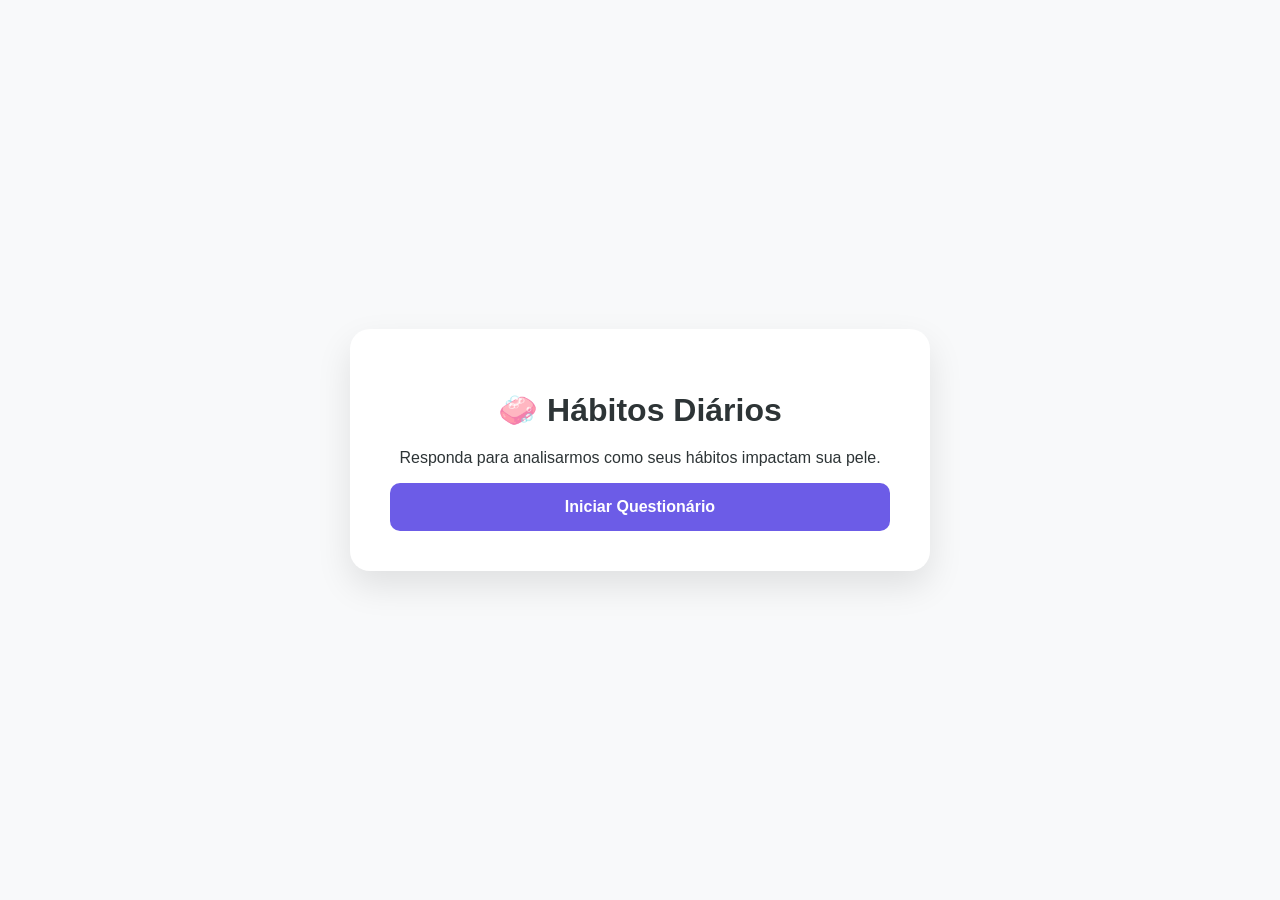
==== index.html @ 4fef18ab "Mudanças geral" ====
<!DOCTYPE html>
<html lang="pt-br">
<head>
    <meta charset="UTF-8">
    <meta name="viewport" content="width=device-width, initial-scale=1.0">
    <title>Hábitos Diários da Pele</title>
    <link rel="stylesheet" href="style.css">
</head>
<body>

<div id="quiz-card">

    <div class="step active" id="step-0">
        <h1>🧼 Hábitos Diários</h1>
        <p>Responda para analisarmos como seus hábitos impactam sua pele.</p>
        <button onclick="nextStep()">Iniciar Questionário</button>
    </div>

    <div id="questions-container"></div>

    <div class="step" id="step-final">
        <h2>Resultado</h2>
        <div id="resultado-texto" class="result-box"></div>
        <button onclick="location.reload()">Refazer</button>
    </div>

</div>

<script src="script.js"></script>
</body>
</html>
---- style.css ----
:root {
    --bg-base: #f8f9fa;
    --primary: #6c5ce7;
    --text: #2d3436;
}

body {
    font-family: 'Segoe UI', sans-serif;
    background-color: var(--bg-base);
    color: var(--text);
    margin: 0;
    display: flex;
    justify-content: center;
    align-items: center;
    min-height: 100vh;
    transition: background-color 0.5s ease;
}

#quiz-card {
    background: white;
    padding: 40px;
    border-radius: 20px;
    box-shadow: 0 15px 35px rgba(0,0,0,0.1);
    width: 100%;
    max-width: 500px;
    text-align: center;
}

.step {
    display: none;
}

.step.active {
    display: block;
    animation: slideIn 0.4s ease-out;
}

@keyframes slideIn {
    from { opacity: 0; transform: translateX(20px); }
    to { opacity: 1; transform: translateX(0); }
}

h1, h2 {
    margin-bottom: 20px;
}

.options-container {
    text-align: left;
    margin-bottom: 20px;
}

.option {
    display: block;
    background: #f1f2f6;
    padding: 15px;
    margin: 10px 0;
    border-radius: 10px;
    cursor: pointer;
    transition: 0.2s;
}

.option:hover {
    background: #e0e0e0;
}

.option input {
    margin-right: 10px;
}

button {
    background: var(--primary);
    color: white;
    border: none;
    padding: 15px;
    border-radius: 10px;
    font-weight: bold;
    cursor: pointer;
    width: 100%;
    font-size: 16px;
}

.result-box {
    background: #f0fff4;
    padding: 20px;
    border-radius: 10px;
    border-left: 5px solid #38a169;
    text-align: left;
}
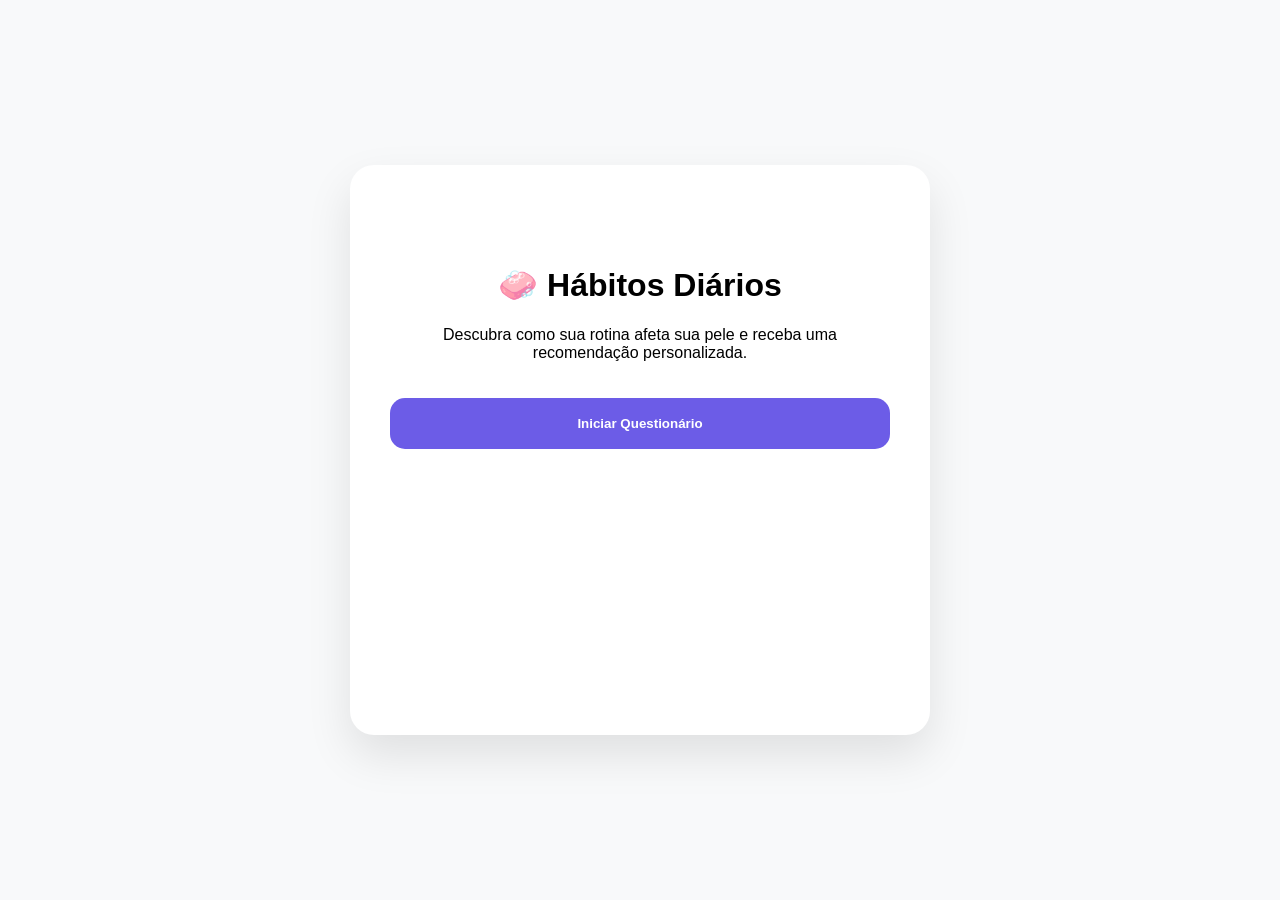
==== commit c8eeb4bd: "Atualização de lixeira" ====
--- a/index.html
+++ b/index.html
@@ -4,28 +4,244 @@
     <meta charset="UTF-8">
     <meta name="viewport" content="width=device-width, initial-scale=1.0">
     <title>Hábitos Diários da Pele</title>
-    <link rel="stylesheet" href="style.css">
+    <style>
+        :root {
+            --bg-base: #f8f9fa;
+            --primary: #6c5ce7;
+            --text: #2d3436;
+            --progress-bg: #e0e0e0;
+        }
+
+        body { 
+            font-family: 'Segoe UI', sans-serif; 
+            transition: all 0.5s ease; 
+            display: flex; justify-content: center; align-items: center;
+            min-height: 100vh; margin: 0; background-color: var(--bg-base);
+        }
+
+        body.modal-open #BoxGeral {
+            opacity: 0.3;
+            filter: brightness(0.5) blur(2px);
+            pointer-events: none;
+        }
+
+        #BoxGeral {
+            position: relative; 
+            background: white;
+            padding: 80px 40px 40px 40px; 
+            border-radius: 24px;
+            box-shadow: 0 20px 45px rgba(0,0,0,0.1);
+            width: 90%; max-width: 500px;
+            min-height: 450px; text-align: center;
+            z-index: 1;
+        }
+
+        #btnAjuda {
+            display: none;
+            position: fixed;
+            bottom: 30px;
+            right: 30px;
+            width: 60px;
+            height: 60px;
+            background-color: var(--primary);
+            color: white;
+            border-radius: 50%;
+            border: none;
+            font-size: 28px;
+            font-weight: bold;
+            cursor: pointer;
+            box-shadow: 0 10px 20px rgba(108, 92, 231, 0.4);
+            z-index: 100;
+            transition: 0.3s;
+        }
+
+        #btnAjuda:hover { transform: scale(1.1); }
+
+        #modalAjuda {
+            display: none;
+            position: fixed;
+            top: 50%; left: 50%;
+            transform: translate(-50%, -50%);
+            background: white;
+            padding: 30px;
+            border-radius: 20px;
+            box-shadow: 0 25px 50px rgba(0,0,0,0.3);
+            z-index: 101;
+            width: 80%; max-width: 400px;
+            text-align: center;
+        }
+
+        .fechar-modal {
+            margin-top: 20px;
+            background: var(--primary);
+            color: white; border: none; padding: 10px 20px;
+            border-radius: 10px; cursor: pointer;
+        }
+
+        .progress-container {
+            width: 100%; height: 10px; background: var(--progress-bg);
+            border-radius: 10px; margin-bottom: 30px; overflow: hidden; display: none;
+        }
+        .progress-bar { height: 100%; width: 0%; background: var(--primary); transition: 0.4s; }
+
+        .voltar {
+            all: unset; position: absolute; top: 25px; left: 25px;
+            width: 45px; height: 45px; border-radius: 50%;
+            background: white; border: 2px solid var(--primary);
+            color: var(--primary); cursor: pointer; display: flex;
+            align-items: center; justify-content: center; font-size: 22px; z-index: 99;
+        }
+
+        .step, .BoxInicial { width: 100%; display: none; }
+        .active { display: block; }
+        .option { display: flex; align-items: center; background: #f8f9fa; padding: 18px; margin: 12px 0; border-radius: 15px; cursor: pointer; border: 1px solid transparent; }
+        .option:hover { border-color: var(--primary); }
+        .option input { margin-right: 15px; transform: scale(1.2); }
+        button:not(.voltar):not(.fechar-modal) { background: var(--primary); color: white; border: none; padding: 18px; border-radius: 15px; font-weight: bold; cursor: pointer; width: 100%; margin-top: 20px; }
+        
+        .btn-resultado { background: #38a169 !important; margin-top: 10px !important; }
+    </style>
 </head>
 <body>
 
-<div id="quiz-card">
-
-    <div class="step active" id="step-0">
-        <h1>🧼 Hábitos Diários</h1>
-        <p>Responda para analisarmos como seus hábitos impactam sua pele.</p>
-        <button onclick="nextStep()">Iniciar Questionário</button>
+    <button id="btnAjuda" onclick="toggleModal(true)">?</button>
+
+    <div id="modalAjuda">
+        <h3 id="ajuda-titulo">Dica do Especialista</h3>
+        <p id="ajuda-texto"></p>
+        <button class="fechar-modal" onclick="toggleModal(false)">Entendi!</button>
     </div>
 
-    <div id="questions-container"></div>
-
-    <div class="step" id="step-final">
-        <h2>Resultado</h2>
-        <div id="resultado-texto" class="result-box"></div>
-        <button onclick="location.reload()">Refazer</button>
+    <div id="BoxGeral">
+        <div class="progress-container" id="barra-container">
+            <div class="progress-bar" id="progresso"></div>
+        </div>
+
+        <div class="BoxInicial active" id="step-0">
+            <h1>🧼 Hábitos Diários</h1>
+            <p>Descubra como sua rotina afeta sua pele e receba uma recomendação personalizada.</p>
+            <button onclick="nextStep()">Iniciar Questionário</button>
+        </div>
+
+        <div id="BoxQuest"></div>
+
+        <div class="step" id="step-final">
+            <h2>Análise Concluída</h2>
+            <div id="resultado-texto" style="text-align: left; background: #f0fff4; padding: 20px; border-radius: 15px; border-left: 6px solid #38a169; margin-bottom: 20px;"></div>
+            <button class="btn-resultado" onclick="verRecomendacao()">Ver Kit Recomendado ★</button>
+            <button onclick="location.reload()" style="background: #999;">Refazer Diagnóstico</button>
+        </div>
     </div>
 
-</div>
-
-<script src="script.js"></script>
+<script>
+    const questionario = [
+        { q: "1. Quantos copos de água você bebe por dia?", options: ["Menos de 3", "3 a 5", "6 a 8", "Mais de 8"], ajuda: "A água hidrata a pele de dentro para fora, mantendo a elasticidade e o brilho natural." },
+        { q: "2. Qual sua maior preocupação de beleza hoje?", options: ["Rugas e Linhas", "Sensibilidade/Vermelhidão", "Pele Seca/Opaca"], ajuda: "Isso nos ajuda a definir qual kit de ativos é o mais urgente para você agora." },
+        { q: "3. Usa protetor solar diariamente?", options: ["Sempre", "Às vezes", "Raramente", "Nunca"], ajuda: "O sol é o maior causador de envelhecimento precoce e manchas." },
+        { q: "4. Você dorme quantas horas por noite?", options: ["Menos de 5", "5 a 6", "7 a 8", "Mais de 8"], ajuda: "É durante o sono que as células da pele se renovam." },
+        { q: "5. Com que frequência consome açúcar?", options: ["Diariamente", "Algumas vezes", "Raramente", "Nunca"], ajuda: "O excesso de açúcar quebra as fibras de colágeno da pele." },
+        { q: "6. Como sua pele costuma reagir a novos produtos?", options: ["Fica vermelha/arde", "Fica oleosa", "Absorve rápido", "Normal"], ajuda: "Peles sensíveis precisam de fórmulas hipoalergênicas." },
+        { q: "7. Sente sua pele repuxar após o banho?", options: ["Sempre", "Às vezes", "Raramente", "Nunca"], ajuda: "O repuxamento é um sinal claro de que a barreira de hidratação está comprometida." },
+        { q: "8. Remove a maquiagem antes de dormir?", options: ["Sempre", "Às vezes", "Raramente", "Nunca"], ajuda: "Dormir de maquiagem impede a respiração da pele e causa cravos." },
+        { q: "9. Sua alimentação é rica em frutas e legumes?", options: ["Sempre", "Às vezes", "Raramente", "Nunca"], ajuda: "Antioxidantes combatem os radicais livres que envelhecem a pele." },
+        { q: "10. Qual a aparência dos seus poros?", options: ["Dilatados", "Quase invisíveis", "Sinto a pele descamando"], ajuda: "Isso ajuda a identificar o nível de hidratação ou necessidade de firmeza." }
+    ];
+
+    let CorrentePerguntas = 0;
+    let answers = {};
+    let tipoRecomendado = "Rugas e Linhas"; // Padrão
+
+    const container = document.getElementById("BoxQuest");
+    questionario.forEach((item, index) => {
+        const div = document.createElement("div");
+        div.className = "step";
+        div.id = `step-${index + 1}`;
+        div.innerHTML = `
+            <button class="voltar" onclick="prevStep()">&larr;</button>
+            <h2>${item.q}</h2>
+            <div class="options-container">
+                ${item.options.map(opt => `
+                    <label class="option">
+                        <input type="radio" name="q${index}" value="${opt}"> ${opt}
+                    </label>
+                `).join("")}
+            </div>
+            <button onclick="nextStep()">Próxima</button>
+        `;
+        container.appendChild(div);
+    });
+
+    function toggleModal(abrir) {
+        const modal = document.getElementById("modalAjuda");
+        if (abrir) {
+            document.getElementById("ajuda-texto").innerText = questionario[CorrentePerguntas - 1].ajuda;
+            modal.style.display = "block";
+            document.body.classList.add("modal-open");
+        } else {
+            modal.style.display = "none";
+            document.body.classList.remove("modal-open");
+        }
+    }
+
+    function updateUI() {
+        const btnAjuda = document.getElementById("btnAjuda");
+        btnAjuda.style.display = (CorrentePerguntas > 0 && CorrentePerguntas <= questionario.length) ? "block" : "none";
+        
+        const bar = document.getElementById("progresso");
+        const containerBar = document.getElementById("barra-container");
+        if (CorrentePerguntas > 0 && CorrentePerguntas <= questionario.length) {
+            containerBar.style.display = "block";
+            bar.style.width = (CorrentePerguntas / questionario.length * 100) + "%";
+        } else {
+            containerBar.style.display = "none";
+        }
+    }
+
+    function nextStep() {
+        const currentDiv = document.getElementById(`step-${CorrentePerguntas}`);
+        if (CorrentePerguntas > 0) {
+            const selected = currentDiv.querySelector("input:checked");
+            if (!selected) return alert("Por favor, selecione uma opção!");
+            answers[`q${CorrentePerguntas - 1}`] = selected.value;
+            
+            // Lógica simples para pegar a recomendação da Pergunta 2
+            if (CorrentePerguntas === 2) tipoRecomendado = selected.value;
+        }
+        currentDiv.classList.remove("active");
+        CorrentePerguntas++;
+        if (CorrentePerguntas <= questionario.length) {
+            document.getElementById(`step-${CorrentePerguntas}`).classList.add("active");
+            updateUI();
+        } else {
+            showResult();
+        }
+    }
+
+    function prevStep() {
+        document.getElementById(`step-${CorrentePerguntas}`).classList.remove("active");
+        CorrentePerguntas--;
+        document.getElementById(`step-${CorrentePerguntas}`).classList.add("active");
+        updateUI();
+    }
+
+    function showResult() {
+        updateUI();
+        document.getElementById("step-final").classList.add("active");
+        let score = 0;
+        const boasRespostas = ["Sempre", "Mais de 8", "6 a 8", "7 a 8", "Não", "Nunca", "2 vezes", "Normal", "Quase invisíveis"];
+        Object.values(answers).forEach(a => { if (boasRespostas.includes(a)) score++; });
+        
+        document.getElementById("resultado-texto").innerHTML = `
+            <p><strong>Sua Pontuação de Saúde: ${score}/10</strong></p>
+            <p>${score >= 7 ? "✨ Seus hábitos são ótimos!" : "⚠️ Sua rotina precisa de ajustes para proteger sua pele."}</p>
+            <hr>
+            <p>Com base nas suas respostas, o cuidado mais indicado para você agora é para: <strong>${tipoRecomendado}</strong>.</p>
+        `;
+    }
+
+    function verRecomendacao() {    
+        window.location.href = `Produtos.html?recomendacao=${encodeURIComponent(tipoRecomendado)}`;
+    }
+</script>
 </body>
 </html>
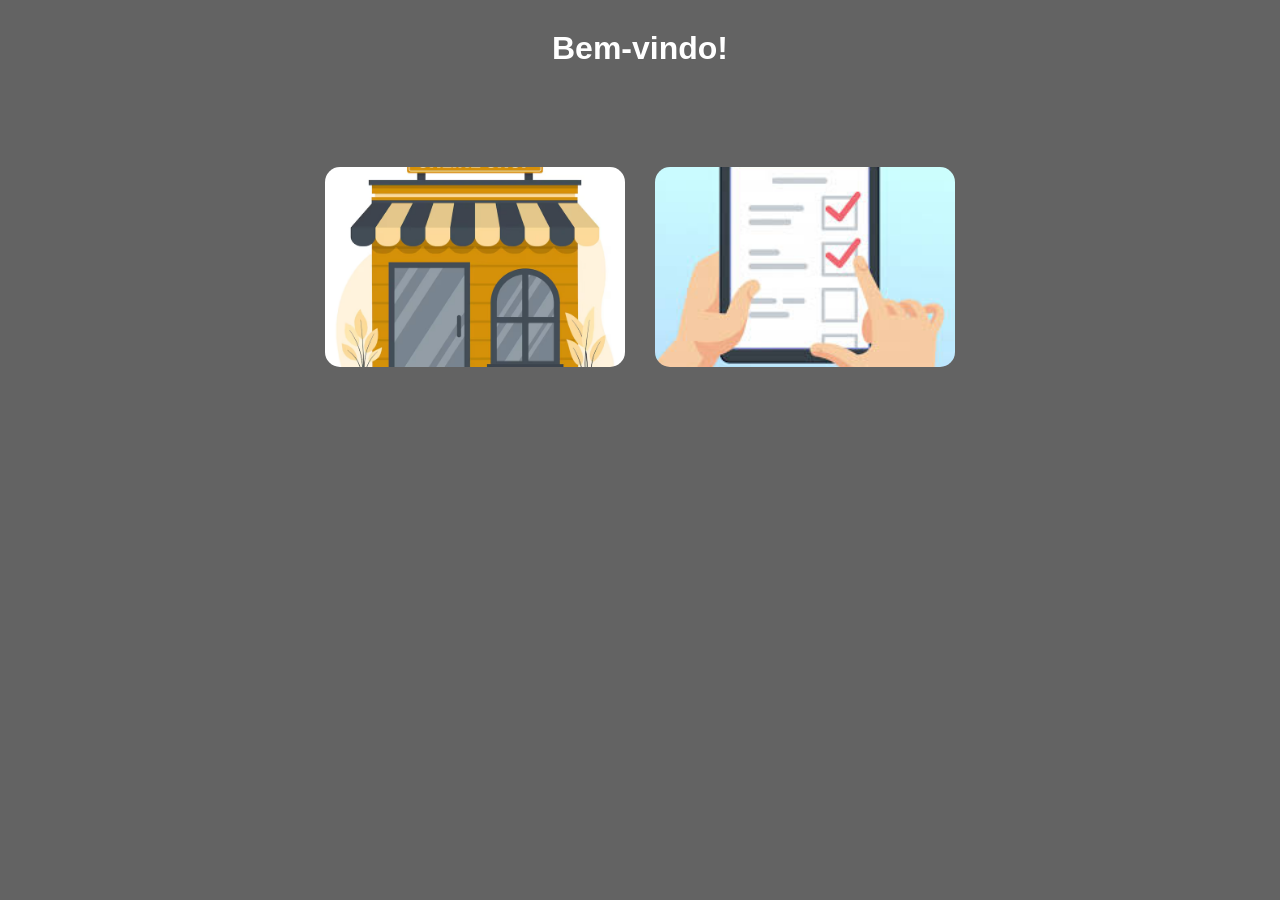
==== commit 74f033b6: "CriaçãodeCheckou" ====
--- a/index.html
+++ b/index.html
@@ -2,246 +2,31 @@
 <html lang="pt-br">
 <head>
     <meta charset="UTF-8">
-    <meta name="viewport" content="width=device-width, initial-scale=1.0">
-    <title>Hábitos Diários da Pele</title>
-    <style>
-        :root {
-            --bg-base: #f8f9fa;
-            --primary: #6c5ce7;
-            --text: #2d3436;
-            --progress-bg: #e0e0e0;
-        }
-
-        body { 
-            font-family: 'Segoe UI', sans-serif; 
-            transition: all 0.5s ease; 
-            display: flex; justify-content: center; align-items: center;
-            min-height: 100vh; margin: 0; background-color: var(--bg-base);
-        }
-
-        body.modal-open #BoxGeral {
-            opacity: 0.3;
-            filter: brightness(0.5) blur(2px);
-            pointer-events: none;
-        }
-
-        #BoxGeral {
-            position: relative; 
-            background: white;
-            padding: 80px 40px 40px 40px; 
-            border-radius: 24px;
-            box-shadow: 0 20px 45px rgba(0,0,0,0.1);
-            width: 90%; max-width: 500px;
-            min-height: 450px; text-align: center;
-            z-index: 1;
-        }
-
-        #btnAjuda {
-            display: none;
-            position: fixed;
-            bottom: 30px;
-            right: 30px;
-            width: 60px;
-            height: 60px;
-            background-color: var(--primary);
-            color: white;
-            border-radius: 50%;
-            border: none;
-            font-size: 28px;
-            font-weight: bold;
-            cursor: pointer;
-            box-shadow: 0 10px 20px rgba(108, 92, 231, 0.4);
-            z-index: 100;
-            transition: 0.3s;
-        }
-
-        #btnAjuda:hover { transform: scale(1.1); }
-
-        #modalAjuda {
-            display: none;
-            position: fixed;
-            top: 50%; left: 50%;
-            transform: translate(-50%, -50%);
-            background: white;
-            padding: 30px;
-            border-radius: 20px;
-            box-shadow: 0 25px 50px rgba(0,0,0,0.3);
-            z-index: 101;
-            width: 80%; max-width: 400px;
-            text-align: center;
-        }
-
-        .fechar-modal {
-            margin-top: 20px;
-            background: var(--primary);
-            color: white; border: none; padding: 10px 20px;
-            border-radius: 10px; cursor: pointer;
-        }
-
-        .progress-container {
-            width: 100%; height: 10px; background: var(--progress-bg);
-            border-radius: 10px; margin-bottom: 30px; overflow: hidden; display: none;
-        }
-        .progress-bar { height: 100%; width: 0%; background: var(--primary); transition: 0.4s; }
-
-        .voltar {
-            all: unset; position: absolute; top: 25px; left: 25px;
-            width: 45px; height: 45px; border-radius: 50%;
-            background: white; border: 2px solid var(--primary);
-            color: var(--primary); cursor: pointer; display: flex;
-            align-items: center; justify-content: center; font-size: 22px; z-index: 99;
-        }
-
-        .step, .BoxInicial { width: 100%; display: none; }
-        .active { display: block; }
-        .option { display: flex; align-items: center; background: #f8f9fa; padding: 18px; margin: 12px 0; border-radius: 15px; cursor: pointer; border: 1px solid transparent; }
-        .option:hover { border-color: var(--primary); }
-        .option input { margin-right: 15px; transform: scale(1.2); }
-        button:not(.voltar):not(.fechar-modal) { background: var(--primary); color: white; border: none; padding: 18px; border-radius: 15px; font-weight: bold; cursor: pointer; width: 100%; margin-top: 20px; }
-        
-        .btn-resultado { background: #38a169 !important; margin-top: 10px !important; }
-    </style>
+    <title>Opções</title>
+    <link rel="stylesheet" href="Css/style.css">
 </head>
 <body>
 
-    <button id="btnAjuda" onclick="toggleModal(true)">?</button>
+<h1 class="titulo">Bem-vindo!</h1>
 
-    <div id="modalAjuda">
-        <h3 id="ajuda-titulo">Dica do Especialista</h3>
-        <p id="ajuda-texto"></p>
-        <button class="fechar-modal" onclick="toggleModal(false)">Entendi!</button>
-    </div>
+<div class="container">
 
-    <div id="BoxGeral">
-        <div class="progress-container" id="barra-container">
-            <div class="progress-bar" id="progresso"></div>
+    <a href="Compras.html" class="card">
+        <img src="Imagens/loja.avif">
+        <div class="info">
+            <h2>Loja</h2>
+            <p>Entre na área de compras e veja os produtos recomendados para você.</p>
         </div>
+    </a>
 
-        <div class="BoxInicial active" id="step-0">
-            <h1>🧼 Hábitos Diários</h1>
-            <p>Descubra como sua rotina afeta sua pele e receba uma recomendação personalizada.</p>
-            <button onclick="nextStep()">Iniciar Questionário</button>
+    <a href="Questionario.html" class="card">
+        <img src="Imagens/questionario.jfif">
+        <div class="info">
+            <h2>Questionário</h2>
+            <p>Responda o questionário para receber recomendações personalizadas.</p>
         </div>
+    </a>
+</div>
 
-        <div id="BoxQuest"></div>
-
-        <div class="step" id="step-final">
-            <h2>Análise Concluída</h2>
-            <div id="resultado-texto" style="text-align: left; background: #f0fff4; padding: 20px; border-radius: 15px; border-left: 6px solid #38a169; margin-bottom: 20px;"></div>
-            <button class="btn-resultado" onclick="verRecomendacao()">Ver Kit Recomendado ★</button>
-            <button onclick="location.reload()" style="background: #999;">Refazer Diagnóstico</button>
-        </div>
-    </div>
-
-<script>
-    const questionario = [
-        { q: "1. Quantos copos de água você bebe por dia?", options: ["Menos de 3", "3 a 5", "6 a 8", "Mais de 8"], ajuda: "A água hidrata a pele de dentro para fora, mantendo a elasticidade e o brilho natural." },
-        { q: "2. Qual sua maior preocupação de beleza hoje?", options: ["Rugas e Linhas", "Sensibilidade/Vermelhidão", "Pele Seca/Opaca"], ajuda: "Isso nos ajuda a definir qual kit de ativos é o mais urgente para você agora." },
-        { q: "3. Usa protetor solar diariamente?", options: ["Sempre", "Às vezes", "Raramente", "Nunca"], ajuda: "O sol é o maior causador de envelhecimento precoce e manchas." },
-        { q: "4. Você dorme quantas horas por noite?", options: ["Menos de 5", "5 a 6", "7 a 8", "Mais de 8"], ajuda: "É durante o sono que as células da pele se renovam." },
-        { q: "5. Com que frequência consome açúcar?", options: ["Diariamente", "Algumas vezes", "Raramente", "Nunca"], ajuda: "O excesso de açúcar quebra as fibras de colágeno da pele." },
-        { q: "6. Como sua pele costuma reagir a novos produtos?", options: ["Fica vermelha/arde", "Fica oleosa", "Absorve rápido", "Normal"], ajuda: "Peles sensíveis precisam de fórmulas hipoalergênicas." },
-        { q: "7. Sente sua pele repuxar após o banho?", options: ["Sempre", "Às vezes", "Raramente", "Nunca"], ajuda: "O repuxamento é um sinal claro de que a barreira de hidratação está comprometida." },
-        { q: "8. Remove a maquiagem antes de dormir?", options: ["Sempre", "Às vezes", "Raramente", "Nunca"], ajuda: "Dormir de maquiagem impede a respiração da pele e causa cravos." },
-        { q: "9. Sua alimentação é rica em frutas e legumes?", options: ["Sempre", "Às vezes", "Raramente", "Nunca"], ajuda: "Antioxidantes combatem os radicais livres que envelhecem a pele." },
-        { q: "10. Qual a aparência dos seus poros?", options: ["Dilatados", "Quase invisíveis", "Sinto a pele descamando"], ajuda: "Isso ajuda a identificar o nível de hidratação ou necessidade de firmeza." }
-    ];
-
-    let CorrentePerguntas = 0;
-    let answers = {};
-    let tipoRecomendado = "Rugas e Linhas"; // Padrão
-
-    const container = document.getElementById("BoxQuest");
-    questionario.forEach((item, index) => {
-        const div = document.createElement("div");
-        div.className = "step";
-        div.id = `step-${index + 1}`;
-        div.innerHTML = `
-            <button class="voltar" onclick="prevStep()">&larr;</button>
-            <h2>${item.q}</h2>
-            <div class="options-container">
-                ${item.options.map(opt => `
-                    <label class="option">
-                        <input type="radio" name="q${index}" value="${opt}"> ${opt}
-                    </label>
-                `).join("")}
-            </div>
-            <button onclick="nextStep()">Próxima</button>
-        `;
-        container.appendChild(div);
-    });
-
-    function toggleModal(abrir) {
-        const modal = document.getElementById("modalAjuda");
-        if (abrir) {
-            document.getElementById("ajuda-texto").innerText = questionario[CorrentePerguntas - 1].ajuda;
-            modal.style.display = "block";
-            document.body.classList.add("modal-open");
-        } else {
-            modal.style.display = "none";
-            document.body.classList.remove("modal-open");
-        }
-    }
-
-    function updateUI() {
-        const btnAjuda = document.getElementById("btnAjuda");
-        btnAjuda.style.display = (CorrentePerguntas > 0 && CorrentePerguntas <= questionario.length) ? "block" : "none";
-        
-        const bar = document.getElementById("progresso");
-        const containerBar = document.getElementById("barra-container");
-        if (CorrentePerguntas > 0 && CorrentePerguntas <= questionario.length) {
-            containerBar.style.display = "block";
-            bar.style.width = (CorrentePerguntas / questionario.length * 100) + "%";
-        } else {
-            containerBar.style.display = "none";
-        }
-    }
-
-    function nextStep() {
-        const currentDiv = document.getElementById(`step-${CorrentePerguntas}`);
-        if (CorrentePerguntas > 0) {
-            const selected = currentDiv.querySelector("input:checked");
-            if (!selected) return alert("Por favor, selecione uma opção!");
-            answers[`q${CorrentePerguntas - 1}`] = selected.value;
-            
-            // Lógica simples para pegar a recomendação da Pergunta 2
-            if (CorrentePerguntas === 2) tipoRecomendado = selected.value;
-        }
-        currentDiv.classList.remove("active");
-        CorrentePerguntas++;
-        if (CorrentePerguntas <= questionario.length) {
-            document.getElementById(`step-${CorrentePerguntas}`).classList.add("active");
-            updateUI();
-        } else {
-            showResult();
-        }
-    }
-
-    function prevStep() {
-        document.getElementById(`step-${CorrentePerguntas}`).classList.remove("active");
-        CorrentePerguntas--;
-        document.getElementById(`step-${CorrentePerguntas}`).classList.add("active");
-        updateUI();
-    }
-
-    function showResult() {
-        updateUI();
-        document.getElementById("step-final").classList.add("active");
-        let score = 0;
-        const boasRespostas = ["Sempre", "Mais de 8", "6 a 8", "7 a 8", "Não", "Nunca", "2 vezes", "Normal", "Quase invisíveis"];
-        Object.values(answers).forEach(a => { if (boasRespostas.includes(a)) score++; });
-        
-        document.getElementById("resultado-texto").innerHTML = `
-            <p><strong>Sua Pontuação de Saúde: ${score}/10</strong></p>
-            <p>${score >= 7 ? "✨ Seus hábitos são ótimos!" : "⚠️ Sua rotina precisa de ajustes para proteger sua pele."}</p>
-            <hr>
-            <p>Com base nas suas respostas, o cuidado mais indicado para você agora é para: <strong>${tipoRecomendado}</strong>.</p>
-        `;
-    }
-
-    function verRecomendacao() {    
-        window.location.href = `Produtos.html?recomendacao=${encodeURIComponent(tipoRecomendado)}`;
-    }
-</script>
 </body>
 </html>
--- a/Css/style.css
+++ b/Css/style.css
@@ -0,0 +1,62 @@
+body {
+    font-family: Arial, Helvetica, sans-serif;
+    background-color: rgba(0, 0, 0, 0.613);
+    margin: 0;
+    padding: 0;
+
+}
+
+.titulo {
+    text-align: center;
+    margin-top: 30px;
+    color: white;
+}
+
+.container {
+    display: flex;
+    justify-content: center;
+    gap: 30px;
+    margin-top: 50px;
+    flex-wrap: wrap;
+    margin-top: 100px;
+}
+
+.card {
+    position: relative;
+    width: 300px;
+    height: 200px;
+    overflow: hidden;
+    border-radius: 15px;
+    text-decoration: none;
+    color: white;
+    transition: 0.4s;
+}
+
+.card img {
+    width: 100%;
+    height: 100%;
+    object-fit: cover;
+    transition: 0.4s;
+}
+
+.info {
+    position: absolute;
+    bottom: -100%;
+    left: 0;
+    width: 100%;
+    padding: 20px;
+    background: rgba(0,0,0,0.7);
+    transition: 0.4s;
+}
+
+.card:hover {
+    transform: scale(1.1);
+}
+
+.card:hover img {
+    opacity: 0.3;
+}
+
+.card:hover .info {
+    bottom: 0;
+}
